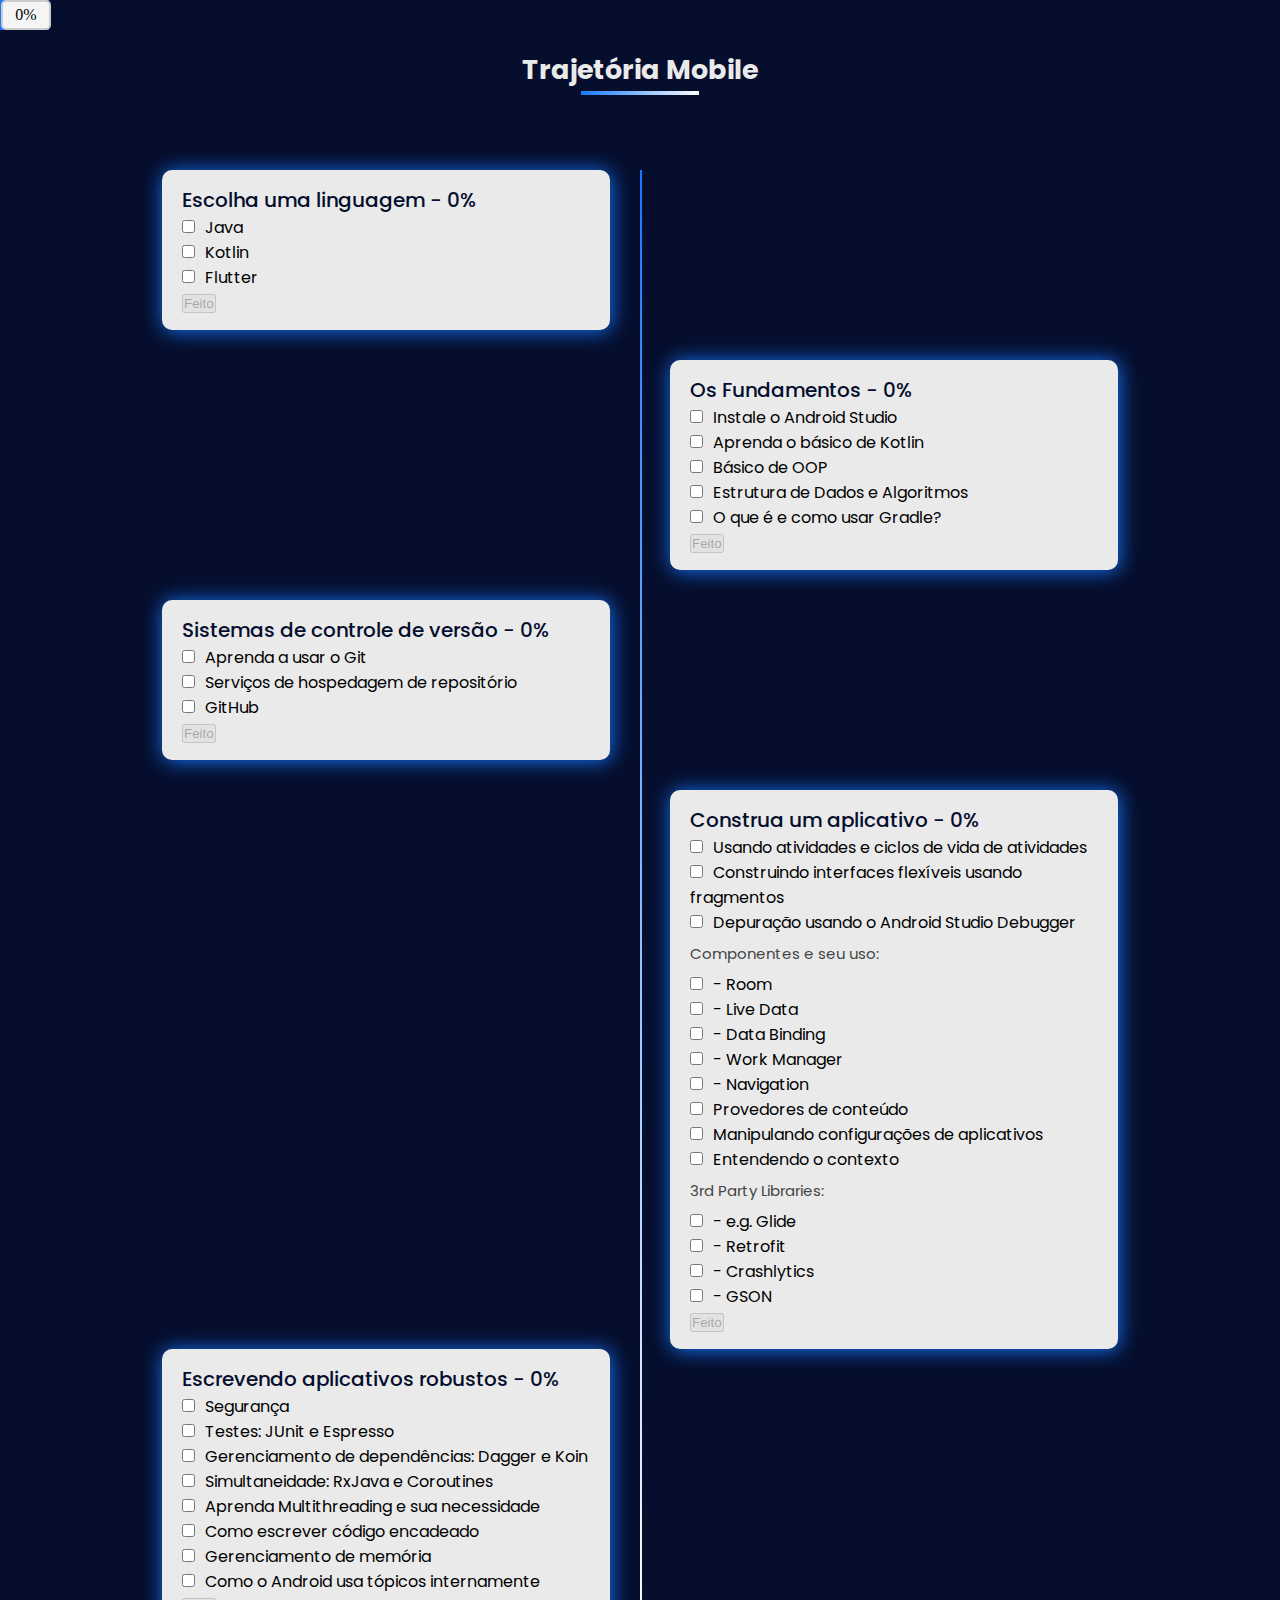
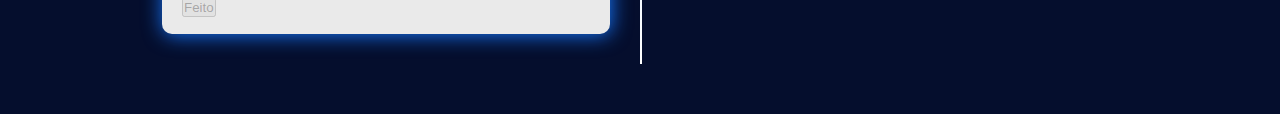
==== mobile.html @ 2100e8e8 "commit entrega" ====
<!DOCTYPE html>
<html lang="pt-br">

<head>
    <meta charset="UTF-8">
    <meta http-equiv="X-UA-Compatible" content="IE=edge">
    <meta name="viewport" content="initial-scale=1.0, user-scalable=no" />
    <title>Trajetória: Mobile</title>
    <link rel="stylesheet" href="front.css">
</head>

<body>
    <div class="loading">
        <div class="loading-bar" style="max-width: 0%;">
            <span class="percent_span">0%</span>
        </div>
    </div>
    <div class="main">
        <h3 class="heading">Trajetória Mobile</h3>
        <div class="container">
            <ul>
                <li id="el">
                    <h3 id="elTitle" class="title">Escolha uma linguagem</h3>
                    <label><input type="checkbox" name="">Java</label>
                    <label><input type="checkbox" name="">Kotlin</label>
                    <label><input type="checkbox" name="">Flutter</label>
                    <span class="cicle"></span>
                    <button id="elButton" onclick="">Feito</button>
                </li>
                <li id="fundamentos">
                    <h3 id="fundamentosTitle" class="title">Os Fundamentos</h3>
                    <label><input type="checkbox" name="">Instale o Android Studio</label>
                    <label><input type="checkbox" name="">Aprenda o básico de Kotlin</label>
                    <label><input type="checkbox" name="">Básico de OOP</label>
                    <label><input type="checkbox" name="">Estrutura de Dados e Algoritmos</label>
                    <label><input type="checkbox" name="">O que é e como usar Gradle?</label>
                    <span class="cicle"></span>
                    <button id="fundamentosButton" onclick="">Feito</button>
                </li>
                <li id="scv">
                    <h3 id="scvTitle" class="title">Sistemas de controle de versão</h3>
                    <label><input type="checkbox" name="">Aprenda a usar o Git</label>
                    <label><input type="checkbox" name="">Serviços de hospedagem de repositório</label>
                    <label><input type="checkbox" name="">GitHub</label>
                    <span class="cicle"></span>
                    <button id="scvButton" onclick="">Feito</button>
                </li>
                <li id="ca">
                    <h3 id="caTitle" class="title">Construa um aplicativo</h3>
                    <label><input type="checkbox" name="">Usando atividades e ciclos de vida de atividades</label>
                    <label><input type="checkbox" name="">Construindo interfaces flexíveis usando fragmentos</label>
                    <label><input type="checkbox" name="">Depuração usando o Android Studio Debugger</label>
                    <p>Componentes e seu uso:</p>
                    <label><input type="checkbox" name="">- Room</label>
                    <label><input type="checkbox" name="">- Live Data</label>
                    <label><input type="checkbox" name="">- Data Binding</label>
                    <label><input type="checkbox" name="">- Work Manager</label>
                    <label><input type="checkbox" name="">- Navigation</label>
                    <label><input type="checkbox" name="">Provedores de conteúdo</label>
                    <label><input type="checkbox" name="">Manipulando configurações de aplicativos</label>
                    <label><input type="checkbox" name="">Entendendo o contexto</label>
                    <p>3rd Party Libraries:</p>
                    <label><input type="checkbox" name="">- e.g. Glide</label>
                    <label><input type="checkbox" name="">- Retrofit</label>
                    <label><input type="checkbox" name="">- Crashlytics</label>
                    <label><input type="checkbox" name="">- GSON</label>
                    <span class="cicle"></span>
                    <button id="caButton" onclick="">Feito</button>
                </li>
                <li id="ear">
                    <h3 id="earTitle" class="title">Escrevendo aplicativos robustos</h3>
                    <label><input type="checkbox" name="">Segurança</label>
                    <label><input type="checkbox" name="">Testes: JUnit e Espresso</label>
                    <label><input type="checkbox" name="">Gerenciamento de dependências: Dagger e Koin</label>
                    <label><input type="checkbox" name="">Simultaneidade: RxJava e Coroutines</label>
                    <label><input type="checkbox" name="">Aprenda Multithreading e sua necessidade</label>
                    <label><input type="checkbox" name="">Como escrever código encadeado</label>
                    <label><input type="checkbox" name="">Gerenciamento de memória</label>
                    <label><input type="checkbox" name="">Como o Android usa tópicos internamente</label>
                    <span class="cicle"></span>
                    <button id="earButton" onclick="">Feito</button>
                </li>

            </ul>
        </div>
    </div>

    <script>

        /* Array de input checkados para salvar em localhost */
        let arrayCheckeds = [];

        // Pega a barra de loading
        let loadingBar = document.querySelector('.loading .loading-bar');

        // Cria uma porcentagem
        let percent = 0;

        // Pega todos os inputs de checkbox e adiciona evento de clique */
        let checks = document.querySelectorAll('input[type=checkbox]');
        let qntChecks = checks.length;

        checks.forEach(
            (c,id)=>{
                c.addEventListener('click', toggleCheck);
                /* Marca o input para salvar no localStorage */
                c.setAttribute('data-id', id);
        });
        


        /* Total de inputs checkados */
        let qntChecked = 0;

        /* Cria um array de modais já preenchidos */
        let modalsChecked = [];

        // Evento do clique 
        function toggleCheck(e){

    
            /* Primeira sessão, pra salvar no array geral de números checkados */
            if(e.target.checked){
                /* Se o input estiver checkado, incrementa e salva no localStorage */
                arrayCheckeds.push(e.target.getAttribute('data-id'));
                //arrayCheckeds.push(e.target.getAttribute)
                qntChecked++;
            } else {
                qntChecked--;
                /* remove do array */
                arrayCheckeds = arrayCheckeds.filter((i)=>i != e.target.getAttribute('data-id'));
            }
            window.localStorage.setItem('mobilearrayCheckeds', JSON.stringify(arrayCheckeds));
            
            /* Segunda sessão */

            let currentId = e.target.parentElement.parentElement.getAttribute('id');
            //console.log(currentId);


            /* Salva o qntChecked no localStorage */
            window.localStorage.setItem('mobileqntChecked', qntChecked);

            /* Calcula a porcentagem */
            let result = (qntChecked * 100) / qntChecks;

            window.localStorage.setItem('mobileresult', result);

            /* Pega o inteiro do resultado da porcentagem e aplica ao width do loadingbar */
            loadingBar.style.maxWidth = `${parseInt(result)}%`;
            document.querySelector('.percent_span').innerText = `${parseInt(result)}%`;

            if(parseInt(result) == 100){
                alert("Parabéns, você atingiu o objetivo! =)");
            }
        }

           
        (function(){
            storeArrayCheckeds = JSON.parse(window.localStorage.getItem('mobilearrayCheckeds'));
            storeResult = window.localStorage.getItem('mobileresult');
            storeQntChecked = window.localStorage.getItem('mobileqntChecked');

            if(storeArrayCheckeds){
                arrayCheckeds = storeArrayCheckeds;

                if(arrayCheckeds){
                    arrayCheckeds.forEach((a)=>{
                        document.querySelectorAll('input[type=checkbox]')[a].checked = true;
                    });
                }
                qntChecked = storeQntChecked;
                result = window.localStorage.getItem('mobileresult');
                loadingBar.style.maxWidth = `${parseInt(result)}%`;
                document.querySelector('.percent_span').innerText = `${parseInt(result)}%`;
            }
        })();
        

    </script>

    <script src="mobile-script.js"></script>
</body>

</html>
---- front.css ----
@import url('https://fonts.googleapis.com/css?family=Poppins:200,300,400,500,600,700,800,900&display=swap');

* {
    margin: 0;
    padding: 0;
    box-sizing: border-box;
}

/* Scroll Bar */
::-webkit-scrollbar {
    width: 12px;
}

::-webkit-scrollbar-thumb {
    background: #1779ff;
    border-radius: 6px;
}

/* LOADING */
.loading {
    height: 30px;
    position: fixed;
    width: 100%;
    top: 0;
    z-index: 99;
    overflow: hidden;
    background-color: #050e2d;
}

.loading-bar {
    transition: all .3s ease-in;
    background-color: #1779ff;
    position: relative;
    height: 100%;
    min-width: 49px;
}

.loading-bar span {
    position: absolute;
    right: -2px;
    /* top: 5px; */
    width: 50px;
    text-align: center;
    border: 2px solid #ccc;
    border-radius: 5px;
    height: 100%;
    display: flex;
    justify-content: center;
    align-items: center;
    background: whitesmoke;
}

.main {
    width: 100%;
    height: auto;
    background-color: #050e2d;
    font-family: Poppins;
    padding: 50px 0;
    display: grid;
    place-items: center;
}

.main .heading {
    font-size: 27px;
    color: rgb(234 234 234);
    position: relative;
    margin-bottom: 80px;
}

.heading::after {
    position: absolute;
    content: '';
    width: 50%;
    height: 4px;
    left: 50%;
    bottom: -5px;
    background-image: linear-gradient(to right, rgb(23, 121, 255), #fff);
    transform: translateX(-50%);
}

/* Container CSS */

.container {
    width: 70%;
    height: auto;
    position: relative;
}

.container::after {
    position: absolute;
    content: '';
    width: 2px;
    height: 100%;
    background-image: linear-gradient(to bottom, rgb(23, 121, 255), #fff);
}

.container ul {
    list-style: none;
}

.container ul li {
    width: 50%;
    height: auto;
    padding: 15px 20px;
    background-color: rgb(234 234 234);
    box-shadow: 1px 1px 20px #1779ff;
    border-radius: 10px;
    margin-bottom: 30px;
}

.container ul li label {
    display: block;
}

.container ul li input {
    margin-right: 10px;
}

.container ul li:nth-child(odd) {
    float: left;
    clear: right;
    transform: translateX(-30px);
}

.container ul li:nth-child(even) {
    float: right;
    clear: left;
    transform: translateX(30px);
}

.container ul li:nth-child(4) {
    margin-bottom: 0;
}

.container .conttent {
    justify-content: center;
    align-items: center;

}

.container ul li .title {
    font-size: 20px;
    font-weight: 500;
    color: #050e2d;
}

ul li p {
    font-size: 15px;
    color: #444;
    margin: 7px 0;
    line-height: 23px;
}

@media (max-width: 768px) {

    .main {
        padding: 10px;
        margin-top: 30px;
    }

    .container {
        width: 100%;
    }

    .container ul li:nth-child(odd) {
        transform: none;
    }

    .container ul li:nth-child(even) {
        transform: none;
    }

    .container ul li {
        width: 100%;
    }

    .main .heading {
        font-size: 20px;
    }

    .container::after {
        z-index: -1;
        top: 0;
        right: 5px;
    }

}
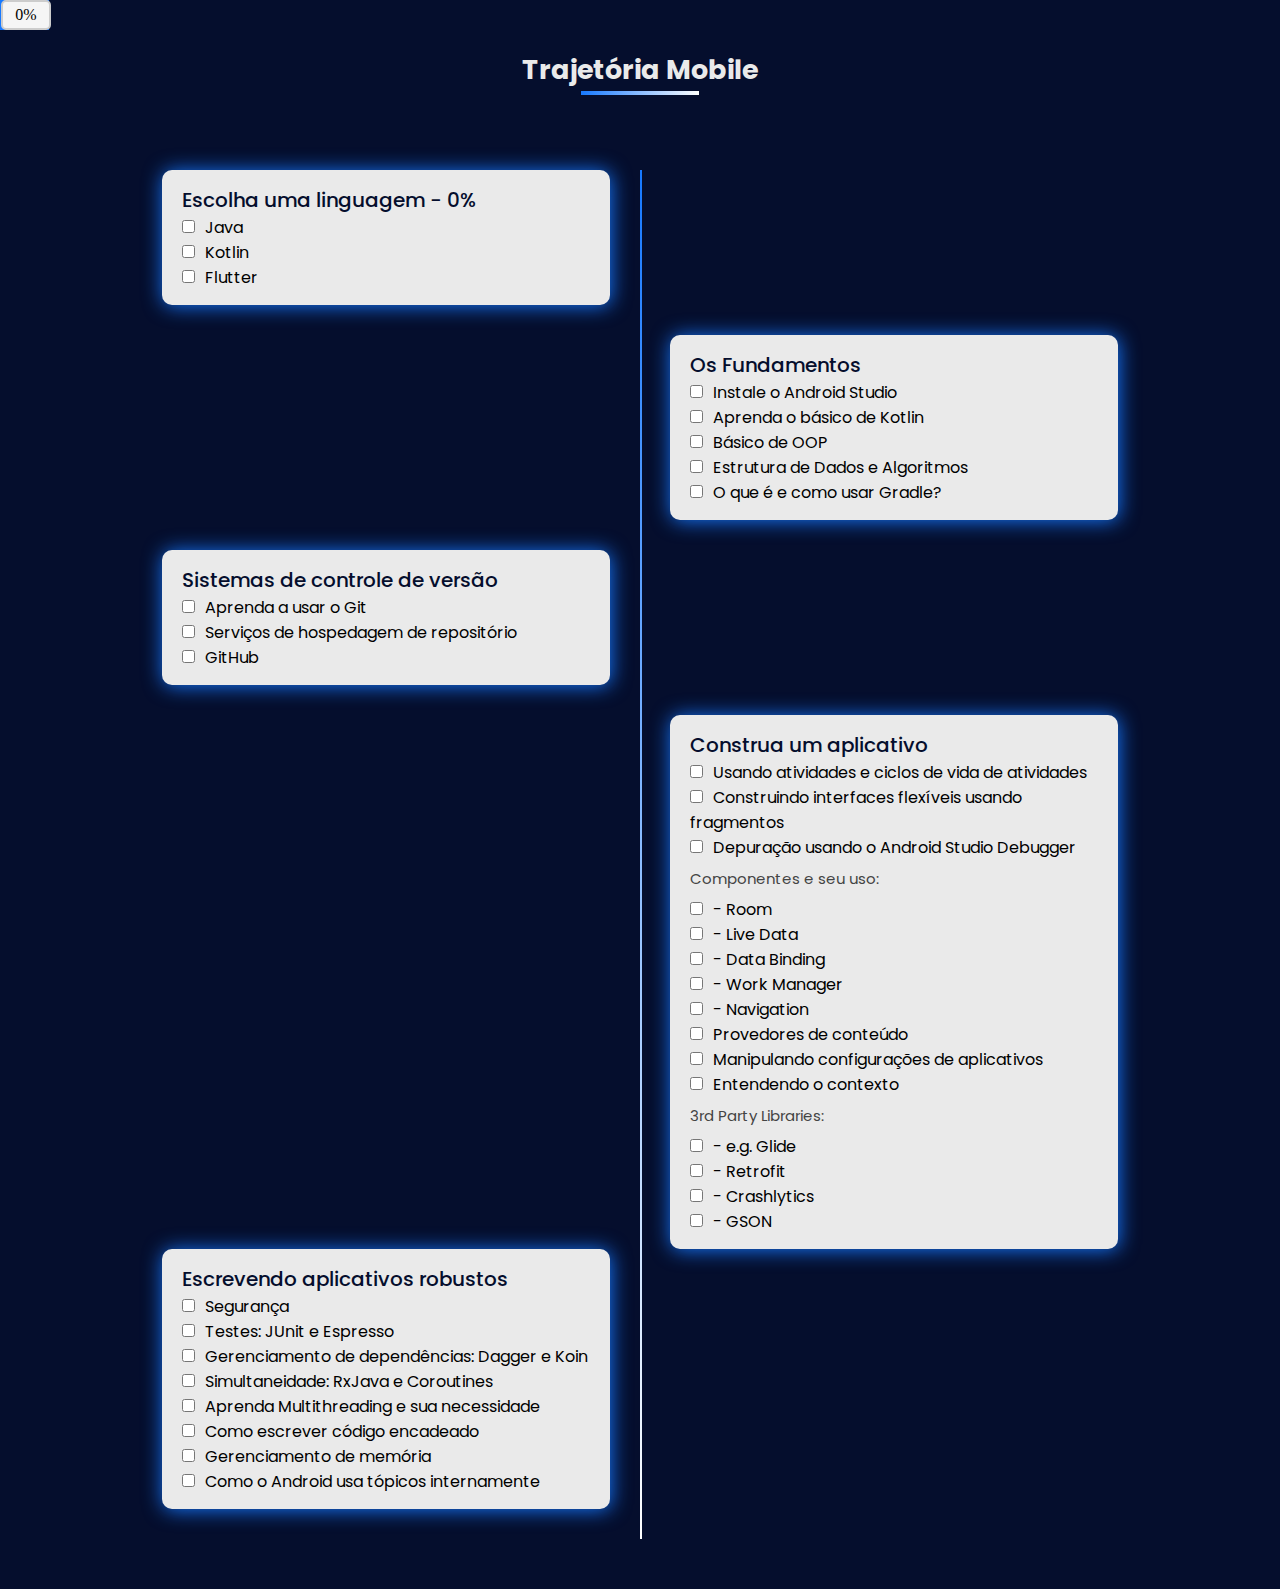
==== commit 24e29d60: "Update mobile.html" ====
--- a/mobile.html
+++ b/mobile.html
@@ -25,7 +25,6 @@
                     <label><input type="checkbox" name="">Kotlin</label>
                     <label><input type="checkbox" name="">Flutter</label>
                     <span class="cicle"></span>
-                    <button id="elButton" onclick="">Feito</button>
                 </li>
                 <li id="fundamentos">
                     <h3 id="fundamentosTitle" class="title">Os Fundamentos</h3>
@@ -35,7 +34,6 @@
                     <label><input type="checkbox" name="">Estrutura de Dados e Algoritmos</label>
                     <label><input type="checkbox" name="">O que é e como usar Gradle?</label>
                     <span class="cicle"></span>
-                    <button id="fundamentosButton" onclick="">Feito</button>
                 </li>
                 <li id="scv">
                     <h3 id="scvTitle" class="title">Sistemas de controle de versão</h3>
@@ -43,7 +41,6 @@
                     <label><input type="checkbox" name="">Serviços de hospedagem de repositório</label>
                     <label><input type="checkbox" name="">GitHub</label>
                     <span class="cicle"></span>
-                    <button id="scvButton" onclick="">Feito</button>
                 </li>
                 <li id="ca">
                     <h3 id="caTitle" class="title">Construa um aplicativo</h3>
@@ -65,7 +62,6 @@
                     <label><input type="checkbox" name="">- Crashlytics</label>
                     <label><input type="checkbox" name="">- GSON</label>
                     <span class="cicle"></span>
-                    <button id="caButton" onclick="">Feito</button>
                 </li>
                 <li id="ear">
                     <h3 id="earTitle" class="title">Escrevendo aplicativos robustos</h3>
@@ -78,7 +74,6 @@
                     <label><input type="checkbox" name="">Gerenciamento de memória</label>
                     <label><input type="checkbox" name="">Como o Android usa tópicos internamente</label>
                     <span class="cicle"></span>
-                    <button id="earButton" onclick="">Feito</button>
                 </li>
 
             </ul>
@@ -182,4 +177,4 @@
     <script src="mobile-script.js"></script>
 </body>
 
-</html>+</html>
